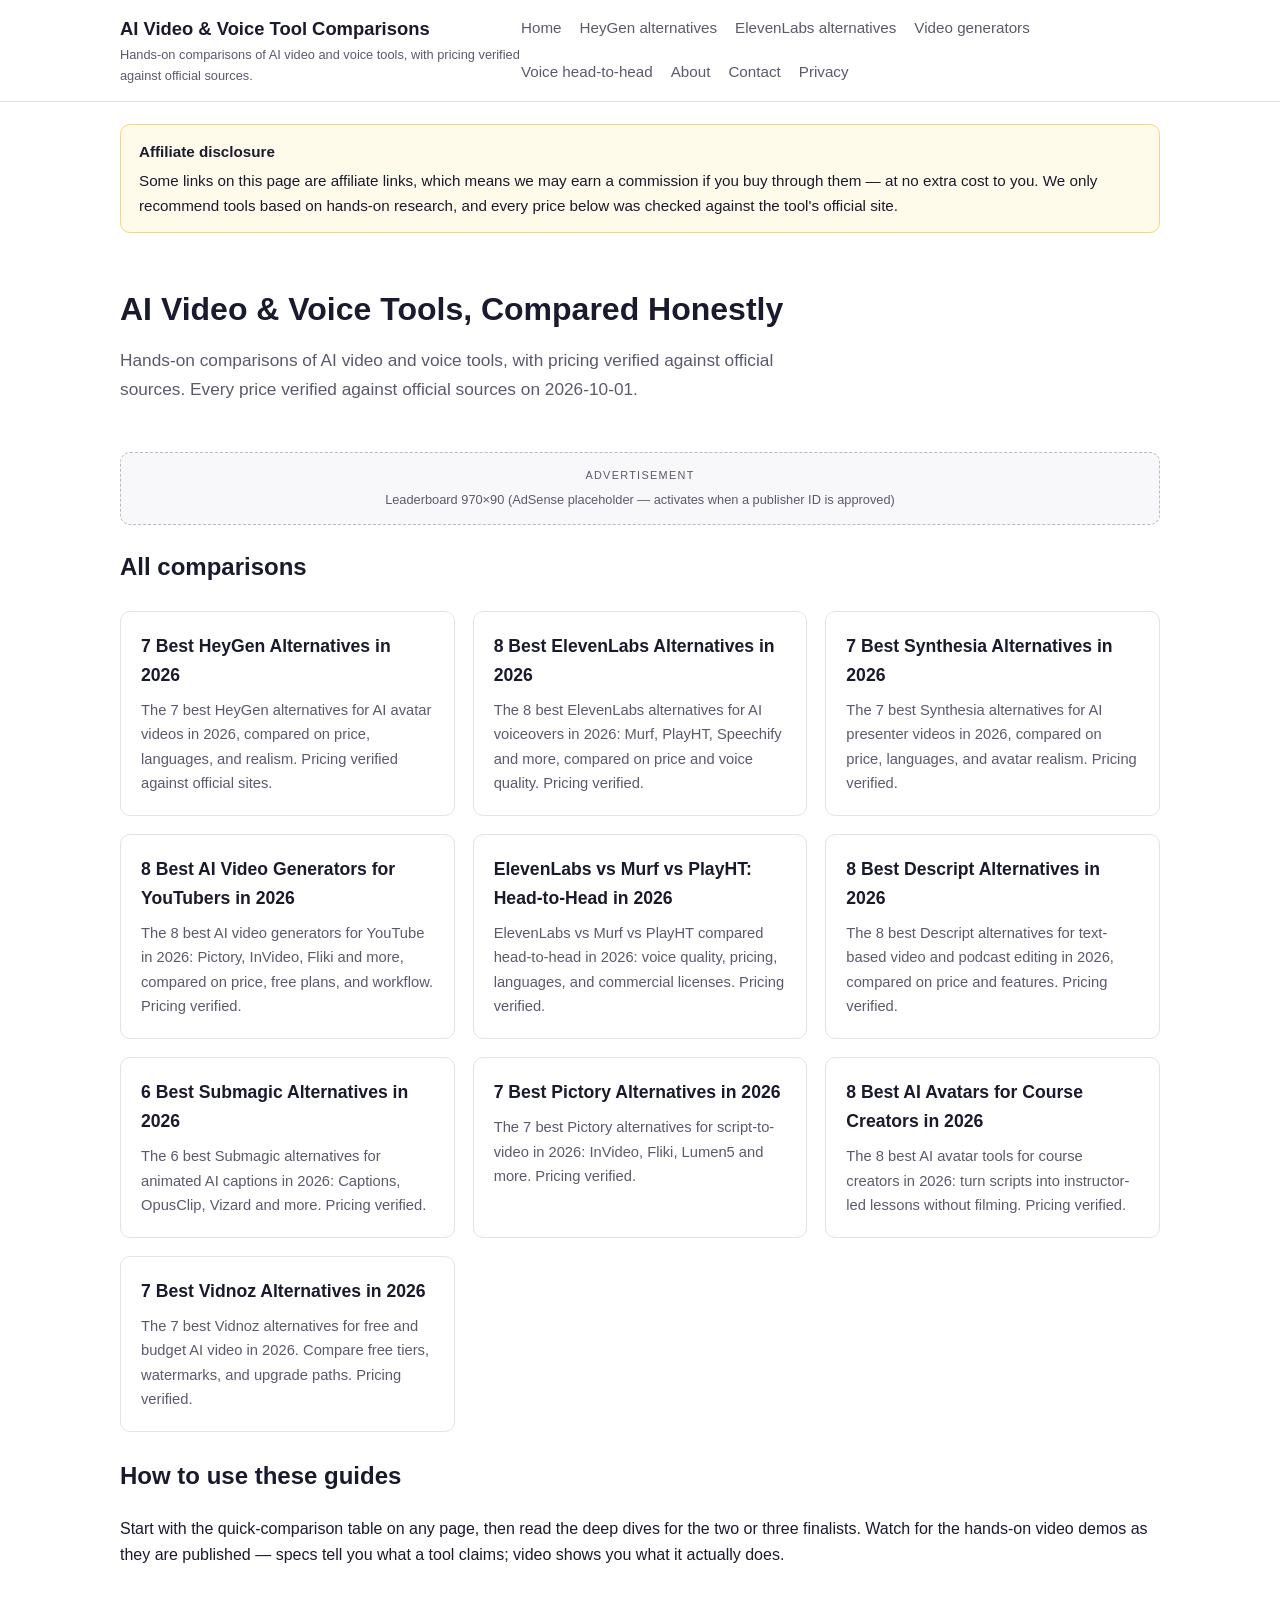
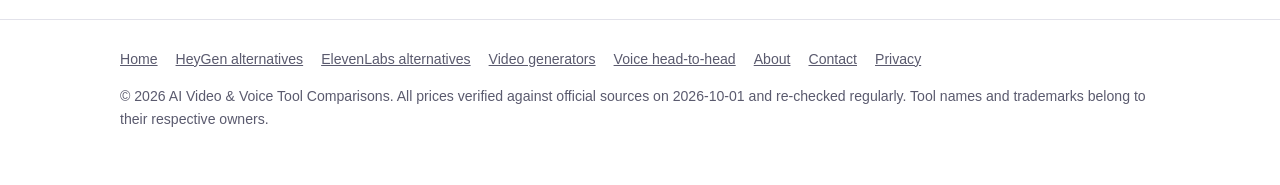
==== index.html @ 2ac19dc4 "Initial launch: AI video & voice alternatives hub - 14 static pages (10 comparison pages + index + p" ====
<!DOCTYPE html>
<html lang="en">
<head>
<meta charset="utf-8">
<meta name="viewport" content="width=device-width, initial-scale=1">
<title>Best AI Video &amp; Voice Tools Compared (2026) — Hands-On Reviews &amp; Real Pricing | AI Video &amp; Voice Tool Comparisons</title>
<meta name="description" content="Hands-on comparisons of AI video and voice tools, with pricing verified against official sources. Pricing verified against official sources.">
<link rel="canonical" href="https://c2r-marketing.github.io/ai-video-voice-hub/index.html">
<link rel="stylesheet" href="assets/css/style.css">
<script async src="https://pagead2.googlesyndication.com/pagead/js/adsbygoogle.js?client=ca-pub-5514918108951220"
     crossorigin="anonymous"></script>
</head>
<body>
<header class="site-header"><div class="wrap">
<a class="brand" href="index.html">AI Video &amp; Voice Tool Comparisons<small>Hands-on comparisons of AI video and voice tools, with pricing verified against official sources.</small></a>
<nav class="main-nav" aria-label="Main"><ul><li><a href="index.html">Home</a></li><li><a href="heygen-alternatives.html">HeyGen alternatives</a></li><li><a href="elevenlabs-alternatives.html">ElevenLabs alternatives</a></li><li><a href="best-ai-video-generators-for-youtubers.html">Video generators</a></li><li><a href="elevenlabs-vs-murf-vs-playht.html">Voice head-to-head</a></li><li><a href="about.html">About</a></li><li><a href="contact.html">Contact</a></li><li><a href="privacy-policy.html">Privacy</a></li></ul></nav>
</div></header>
<div class="wrap">
<div class="disclosure" role="note">
<strong>Affiliate disclosure</strong>
Some links on this page are affiliate links, which means we may earn a commission if you buy through them — at no extra cost to you.
We only recommend tools based on hands-on research, and every price below was checked against the tool's official site.
</div><div class='hero'><h1>AI Video &amp; Voice Tools, Compared Honestly</h1><p class='lede'>Hands-on comparisons of AI video and voice tools, with pricing verified against official sources. Every price verified against official sources on 2026-10-01.</p></div><div class="ad-slot" data-ad-placeholder="leaderboard_under_header"><span class="ad-label">Advertisement</span>Leaderboard 970×90 (AdSense placeholder — activates when a publisher ID is approved)</div><h2>All comparisons</h2><div class='page-grid'><div class='page-card'><h2><a href='heygen-alternatives.html'>7 Best HeyGen Alternatives in 2026</a></h2><p>The 7 best HeyGen alternatives for AI avatar videos in 2026, compared on price, languages, and realism. Pricing verified against official sites.</p></div><div class='page-card'><h2><a href='elevenlabs-alternatives.html'>8 Best ElevenLabs Alternatives in 2026</a></h2><p>The 8 best ElevenLabs alternatives for AI voiceovers in 2026: Murf, PlayHT, Speechify and more, compared on price and voice quality. Pricing verified.</p></div><div class='page-card'><h2><a href='synthesia-alternatives.html'>7 Best Synthesia Alternatives in 2026</a></h2><p>The 7 best Synthesia alternatives for AI presenter videos in 2026, compared on price, languages, and avatar realism. Pricing verified.</p></div><div class='page-card'><h2><a href='best-ai-video-generators-for-youtubers.html'>8 Best AI Video Generators for YouTubers in 2026</a></h2><p>The 8 best AI video generators for YouTube in 2026: Pictory, InVideo, Fliki and more, compared on price, free plans, and workflow. Pricing verified.</p></div><div class='page-card'><h2><a href='elevenlabs-vs-murf-vs-playht.html'>ElevenLabs vs Murf vs PlayHT: Head-to-Head in 2026</a></h2><p>ElevenLabs vs Murf vs PlayHT compared head-to-head in 2026: voice quality, pricing, languages, and commercial licenses. Pricing verified.</p></div><div class='page-card'><h2><a href='descript-alternatives.html'>8 Best Descript Alternatives in 2026</a></h2><p>The 8 best Descript alternatives for text-based video and podcast editing in 2026, compared on price and features. Pricing verified.</p></div><div class='page-card'><h2><a href='submagic-alternatives.html'>6 Best Submagic Alternatives in 2026</a></h2><p>The 6 best Submagic alternatives for animated AI captions in 2026: Captions, OpusClip, Vizard and more. Pricing verified.</p></div><div class='page-card'><h2><a href='pictory-alternatives.html'>7 Best Pictory Alternatives in 2026</a></h2><p>The 7 best Pictory alternatives for script-to-video in 2026: InVideo, Fliki, Lumen5 and more. Pricing verified.</p></div><div class='page-card'><h2><a href='best-ai-avatars-for-course-creators.html'>8 Best AI Avatars for Course Creators in 2026</a></h2><p>The 8 best AI avatar tools for course creators in 2026: turn scripts into instructor-led lessons without filming. Pricing verified.</p></div><div class='page-card'><h2><a href='vidnoz-alternatives.html'>7 Best Vidnoz Alternatives in 2026</a></h2><p>The 7 best Vidnoz alternatives for free and budget AI video in 2026. Compare free tiers, watermarks, and upgrade paths. Pricing verified.</p></div></div><h2>How to use these guides</h2><p>Start with the quick-comparison table on any page, then read the deep dives for the two or three finalists. Watch for the hands-on video demos as they are published — specs tell you what a tool claims; video shows you what it actually does.</p>
</div>
<footer class="site-footer"><div class="wrap">
<nav aria-label="Footer"><ul><li><a href="index.html">Home</a></li><li><a href="heygen-alternatives.html">HeyGen alternatives</a></li><li><a href="elevenlabs-alternatives.html">ElevenLabs alternatives</a></li><li><a href="best-ai-video-generators-for-youtubers.html">Video generators</a></li><li><a href="elevenlabs-vs-murf-vs-playht.html">Voice head-to-head</a></li><li><a href="about.html">About</a></li><li><a href="contact.html">Contact</a></li><li><a href="privacy-policy.html">Privacy</a></li></ul></nav>
<p>&copy; 2026 AI Video &amp; Voice Tool Comparisons. All prices verified against official sources on 2026-10-01 and re-checked regularly. Tool names and trademarks belong to their respective owners.</p>
</div></footer>
</body>
</html>
---- assets/css/style.css ----
/* AI Video & Voice Tool Comparisons — minimal static stylesheet */
:root {
  --ink: #1a1a2e;
  --muted: #5a5a6e;
  --accent: #4f46e5;
  --accent-soft: #eef0ff;
  --border: #e2e2ea;
  --bg: #ffffff;
  --bg-soft: #f8f8fb;
  --good: #15803d;
  --warn: #b45309;
  --radius: 10px;
  --maxw: 1080px;
}
* { box-sizing: border-box; }
body {
  margin: 0;
  font-family: -apple-system, BlinkMacSystemFont, "Segoe UI", Roboto, Helvetica, Arial, sans-serif;
  color: var(--ink);
  background: var(--bg);
  line-height: 1.65;
}
a { color: var(--accent); }
a:hover { text-decoration: underline; }
.wrap { max-width: var(--maxw); margin: 0 auto; padding: 0 20px; }

/* Header / nav */
.site-header { border-bottom: 1px solid var(--border); background: var(--bg); }
.site-header .wrap { display: flex; align-items: center; justify-content: space-between; padding-top: 14px; padding-bottom: 14px; }
.brand { font-weight: 800; font-size: 1.15rem; text-decoration: none; color: var(--ink); }
.brand small { display: block; font-weight: 400; font-size: .8rem; color: var(--muted); }
nav.main-nav ul { list-style: none; margin: 0; padding: 0; display: flex; gap: 18px; flex-wrap: wrap; }
nav.main-nav a { text-decoration: none; color: var(--muted); font-size: .95rem; }
nav.main-nav a:hover { color: var(--accent); }

/* Ad slots */
.ad-slot {
  border: 1px dashed #b9b9c9;
  background: var(--bg-soft);
  color: var(--muted);
  text-align: center;
  font-size: .8rem;
  padding: 14px 10px;
  margin: 22px 0;
  border-radius: var(--radius);
}
.ad-slot .ad-label { display: block; font-size: .68rem; letter-spacing: .12em; text-transform: uppercase; margin-bottom: 4px; }

/* Disclosure — always first on comparison pages */
.disclosure {
  background: #fffbeb;
  border: 1px solid #f5d67b;
  border-radius: var(--radius);
  padding: 14px 18px;
  margin: 22px 0;
  font-size: .95rem;
}
.disclosure strong { display: block; margin-bottom: 4px; }

/* Hero */
.hero { padding: 34px 0 10px; }
.hero h1 { font-size: 2rem; line-height: 1.25; margin: 0 0 10px; }
.hero .lede { color: var(--muted); font-size: 1.08rem; max-width: 720px; }
.verified-date { font-size: .85rem; color: var(--good); font-weight: 600; }

/* Comparison table */
.table-scroll { overflow-x: auto; margin: 22px 0; }
table.compare { width: 100%; border-collapse: collapse; font-size: .93rem; min-width: 640px; }
table.compare th, table.compare td { border: 1px solid var(--border); padding: 10px 12px; text-align: left; vertical-align: top; }
table.compare thead th { background: var(--accent-soft); }
table.compare tbody tr:nth-child(even) { background: var(--bg-soft); }
.badge { display: inline-block; font-size: .72rem; font-weight: 700; padding: 2px 9px; border-radius: 999px; }
.badge.free { background: #dcfce7; color: var(--good); }
.badge.paid { background: #eef0ff; color: var(--accent); }
.badge.unverified { background: #fef3c7; color: var(--warn); }

/* Tool cards */
.tool-card { border: 1px solid var(--border); border-radius: var(--radius); padding: 24px; margin: 26px 0; background: var(--bg); }
.tool-card h2 { margin-top: 0; font-size: 1.45rem; }
.tool-card h2 .rank { color: var(--accent); margin-right: 8px; }
.tool-meta { font-size: .88rem; color: var(--muted); margin-bottom: 12px; }
.demo-placeholder {
  border: 2px dashed #b9b9c9; border-radius: var(--radius);
  background: var(--bg-soft); padding: 34px 18px; text-align: center; color: var(--muted);
  margin: 16px 0; font-size: .95rem;
}
.demo-placeholder strong { display: block; color: var(--ink); margin-bottom: 6px; }
.pros-cons { display: grid; grid-template-columns: 1fr 1fr; gap: 16px; margin: 14px 0; }
.pros-cons h3 { font-size: 1rem; margin: 0 0 6px; }
.pros-cons ul { margin: 0; padding-left: 20px; font-size: .95rem; }
.pros h3 { color: var(--good); }
.cons h3 { color: #b91c1c; }
@media (max-width: 640px) { .pros-cons { grid-template-columns: 1fr; } }
.pricing-box { background: var(--bg-soft); border-radius: var(--radius); padding: 14px 18px; margin: 14px 0; font-size: .95rem; }
.pricing-box ul { margin: 6px 0; padding-left: 20px; }
.cta-row { margin-top: 14px; display: flex; gap: 12px; flex-wrap: wrap; align-items: center; }
.btn {
  display: inline-block; background: var(--accent); color: #fff; text-decoration: none;
  padding: 10px 22px; border-radius: 8px; font-weight: 700;
}
.btn:hover { text-decoration: none; filter: brightness(1.08); }
.btn.ghost { background: transparent; color: var(--accent); border: 1px solid var(--accent); }
.aff-note { font-size: .82rem; color: var(--muted); }

/* FAQ */
.faq { margin: 30px 0; }
.faq details { border: 1px solid var(--border); border-radius: var(--radius); padding: 12px 16px; margin-bottom: 10px; }
.faq summary { font-weight: 700; cursor: pointer; }
.faq p { margin: 8px 0 0; }

/* Footer */
.site-footer { border-top: 1px solid var(--border); margin-top: 50px; padding: 28px 0 40px; color: var(--muted); font-size: .88rem; }
.site-footer nav ul { list-style: none; margin: 0 0 12px; padding: 0; display: flex; gap: 18px; flex-wrap: wrap; }
.site-footer a { color: var(--muted); }

/* Content pages */
.content { max-width: 760px; padding: 30px 0; }
.content h1 { font-size: 1.9rem; }

/* Article layout with sidebar */
.article-layout { display: grid; grid-template-columns: 1fr 300px; gap: 30px; align-items: start; }
.article-layout main { min-width: 0; }
.sidebar { position: sticky; top: 20px; }
.sidebar .toc { border: 1px solid var(--border); border-radius: var(--radius); padding: 16px 18px; margin-bottom: 20px; background: var(--bg); }
.sidebar .toc h3 { margin: 0 0 8px; font-size: .95rem; }
.sidebar .toc ul { margin: 0; padding-left: 18px; font-size: .88rem; }
@media (max-width: 900px) { .article-layout { grid-template-columns: 1fr; } .sidebar { position: static; } }

/* Page grid on index */
.page-grid { display: grid; grid-template-columns: repeat(auto-fill, minmax(300px, 1fr)); gap: 18px; margin: 24px 0; }
.page-card { border: 1px solid var(--border); border-radius: var(--radius); padding: 20px; background: var(--bg); }
.page-card h2 { font-size: 1.1rem; margin: 0 0 8px; }
.page-card h2 a { color: var(--ink); text-decoration: none; }
.page-card h2 a:hover { color: var(--accent); }
.page-card p { font-size: .92rem; color: var(--muted); margin: 0; }

.reverify { color: #8a6d3b; background: #fcf8e3; border: 1px solid #faebcc; border-radius: 6px; padding: .5rem .75rem; font-size: .9rem; }
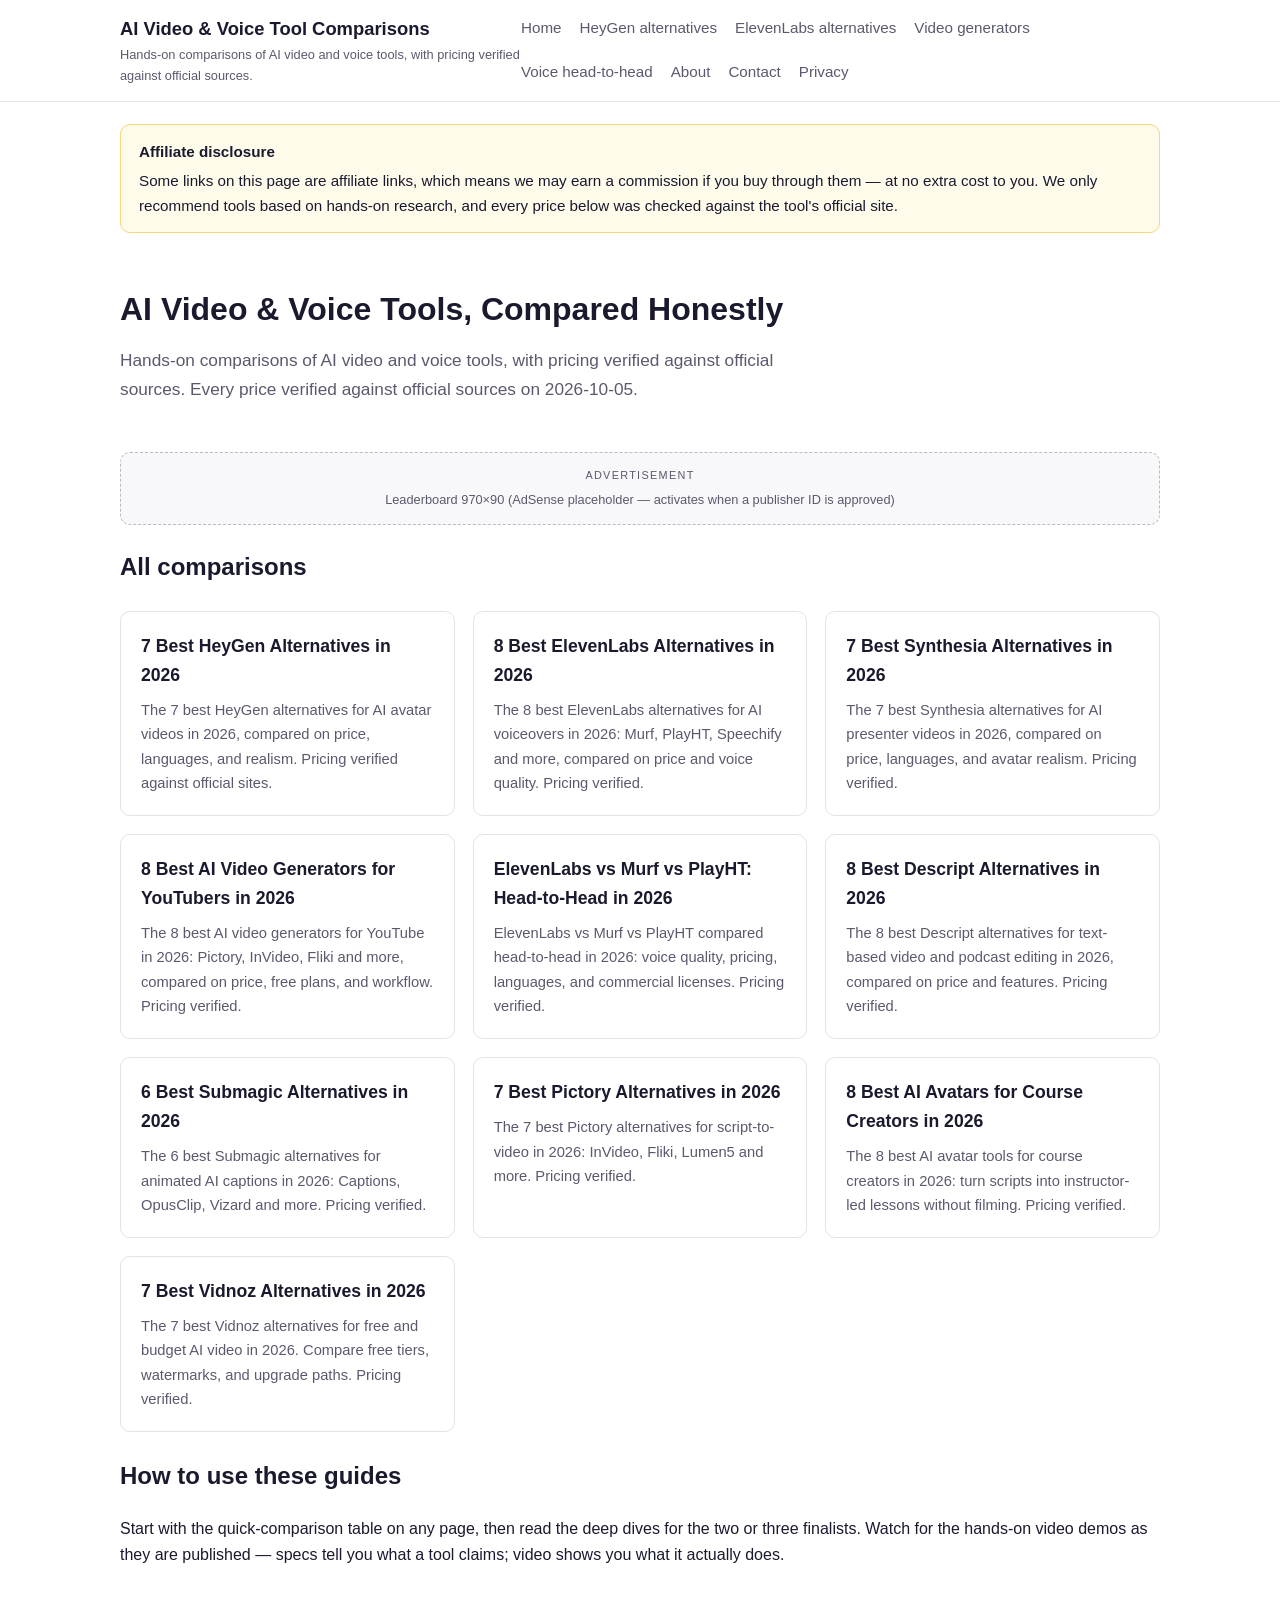
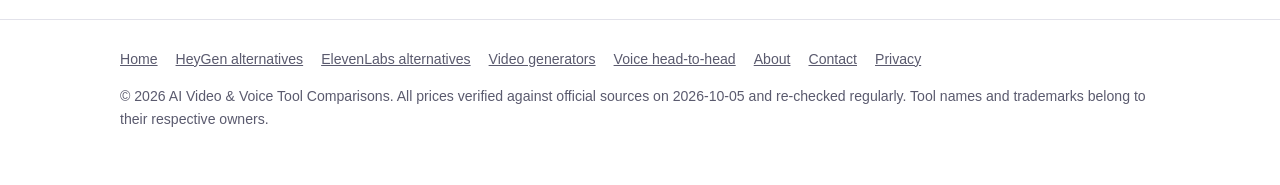
==== commit a71ff1d5: "Weekly re-verification: 2026-10-05 - All 40 tools re-checked against official pages only (pricing + " ====
--- a/index.html
+++ b/index.html
@@ -20,11 +20,11 @@
 <strong>Affiliate disclosure</strong>
 Some links on this page are affiliate links, which means we may earn a commission if you buy through them — at no extra cost to you.
 We only recommend tools based on hands-on research, and every price below was checked against the tool's official site.
-</div><div class='hero'><h1>AI Video &amp; Voice Tools, Compared Honestly</h1><p class='lede'>Hands-on comparisons of AI video and voice tools, with pricing verified against official sources. Every price verified against official sources on 2026-10-01.</p></div><div class="ad-slot" data-ad-placeholder="leaderboard_under_header"><span class="ad-label">Advertisement</span>Leaderboard 970×90 (AdSense placeholder — activates when a publisher ID is approved)</div><h2>All comparisons</h2><div class='page-grid'><div class='page-card'><h2><a href='heygen-alternatives.html'>7 Best HeyGen Alternatives in 2026</a></h2><p>The 7 best HeyGen alternatives for AI avatar videos in 2026, compared on price, languages, and realism. Pricing verified against official sites.</p></div><div class='page-card'><h2><a href='elevenlabs-alternatives.html'>8 Best ElevenLabs Alternatives in 2026</a></h2><p>The 8 best ElevenLabs alternatives for AI voiceovers in 2026: Murf, PlayHT, Speechify and more, compared on price and voice quality. Pricing verified.</p></div><div class='page-card'><h2><a href='synthesia-alternatives.html'>7 Best Synthesia Alternatives in 2026</a></h2><p>The 7 best Synthesia alternatives for AI presenter videos in 2026, compared on price, languages, and avatar realism. Pricing verified.</p></div><div class='page-card'><h2><a href='best-ai-video-generators-for-youtubers.html'>8 Best AI Video Generators for YouTubers in 2026</a></h2><p>The 8 best AI video generators for YouTube in 2026: Pictory, InVideo, Fliki and more, compared on price, free plans, and workflow. Pricing verified.</p></div><div class='page-card'><h2><a href='elevenlabs-vs-murf-vs-playht.html'>ElevenLabs vs Murf vs PlayHT: Head-to-Head in 2026</a></h2><p>ElevenLabs vs Murf vs PlayHT compared head-to-head in 2026: voice quality, pricing, languages, and commercial licenses. Pricing verified.</p></div><div class='page-card'><h2><a href='descript-alternatives.html'>8 Best Descript Alternatives in 2026</a></h2><p>The 8 best Descript alternatives for text-based video and podcast editing in 2026, compared on price and features. Pricing verified.</p></div><div class='page-card'><h2><a href='submagic-alternatives.html'>6 Best Submagic Alternatives in 2026</a></h2><p>The 6 best Submagic alternatives for animated AI captions in 2026: Captions, OpusClip, Vizard and more. Pricing verified.</p></div><div class='page-card'><h2><a href='pictory-alternatives.html'>7 Best Pictory Alternatives in 2026</a></h2><p>The 7 best Pictory alternatives for script-to-video in 2026: InVideo, Fliki, Lumen5 and more. Pricing verified.</p></div><div class='page-card'><h2><a href='best-ai-avatars-for-course-creators.html'>8 Best AI Avatars for Course Creators in 2026</a></h2><p>The 8 best AI avatar tools for course creators in 2026: turn scripts into instructor-led lessons without filming. Pricing verified.</p></div><div class='page-card'><h2><a href='vidnoz-alternatives.html'>7 Best Vidnoz Alternatives in 2026</a></h2><p>The 7 best Vidnoz alternatives for free and budget AI video in 2026. Compare free tiers, watermarks, and upgrade paths. Pricing verified.</p></div></div><h2>How to use these guides</h2><p>Start with the quick-comparison table on any page, then read the deep dives for the two or three finalists. Watch for the hands-on video demos as they are published — specs tell you what a tool claims; video shows you what it actually does.</p>
+</div><div class='hero'><h1>AI Video &amp; Voice Tools, Compared Honestly</h1><p class='lede'>Hands-on comparisons of AI video and voice tools, with pricing verified against official sources. Every price verified against official sources on 2026-10-05.</p></div><div class="ad-slot" data-ad-placeholder="leaderboard_under_header"><span class="ad-label">Advertisement</span>Leaderboard 970×90 (AdSense placeholder — activates when a publisher ID is approved)</div><h2>All comparisons</h2><div class='page-grid'><div class='page-card'><h2><a href='heygen-alternatives.html'>7 Best HeyGen Alternatives in 2026</a></h2><p>The 7 best HeyGen alternatives for AI avatar videos in 2026, compared on price, languages, and realism. Pricing verified against official sites.</p></div><div class='page-card'><h2><a href='elevenlabs-alternatives.html'>8 Best ElevenLabs Alternatives in 2026</a></h2><p>The 8 best ElevenLabs alternatives for AI voiceovers in 2026: Murf, PlayHT, Speechify and more, compared on price and voice quality. Pricing verified.</p></div><div class='page-card'><h2><a href='synthesia-alternatives.html'>7 Best Synthesia Alternatives in 2026</a></h2><p>The 7 best Synthesia alternatives for AI presenter videos in 2026, compared on price, languages, and avatar realism. Pricing verified.</p></div><div class='page-card'><h2><a href='best-ai-video-generators-for-youtubers.html'>8 Best AI Video Generators for YouTubers in 2026</a></h2><p>The 8 best AI video generators for YouTube in 2026: Pictory, InVideo, Fliki and more, compared on price, free plans, and workflow. Pricing verified.</p></div><div class='page-card'><h2><a href='elevenlabs-vs-murf-vs-playht.html'>ElevenLabs vs Murf vs PlayHT: Head-to-Head in 2026</a></h2><p>ElevenLabs vs Murf vs PlayHT compared head-to-head in 2026: voice quality, pricing, languages, and commercial licenses. Pricing verified.</p></div><div class='page-card'><h2><a href='descript-alternatives.html'>8 Best Descript Alternatives in 2026</a></h2><p>The 8 best Descript alternatives for text-based video and podcast editing in 2026, compared on price and features. Pricing verified.</p></div><div class='page-card'><h2><a href='submagic-alternatives.html'>6 Best Submagic Alternatives in 2026</a></h2><p>The 6 best Submagic alternatives for animated AI captions in 2026: Captions, OpusClip, Vizard and more. Pricing verified.</p></div><div class='page-card'><h2><a href='pictory-alternatives.html'>7 Best Pictory Alternatives in 2026</a></h2><p>The 7 best Pictory alternatives for script-to-video in 2026: InVideo, Fliki, Lumen5 and more. Pricing verified.</p></div><div class='page-card'><h2><a href='best-ai-avatars-for-course-creators.html'>8 Best AI Avatars for Course Creators in 2026</a></h2><p>The 8 best AI avatar tools for course creators in 2026: turn scripts into instructor-led lessons without filming. Pricing verified.</p></div><div class='page-card'><h2><a href='vidnoz-alternatives.html'>7 Best Vidnoz Alternatives in 2026</a></h2><p>The 7 best Vidnoz alternatives for free and budget AI video in 2026. Compare free tiers, watermarks, and upgrade paths. Pricing verified.</p></div></div><h2>How to use these guides</h2><p>Start with the quick-comparison table on any page, then read the deep dives for the two or three finalists. Watch for the hands-on video demos as they are published — specs tell you what a tool claims; video shows you what it actually does.</p>
 </div>
 <footer class="site-footer"><div class="wrap">
 <nav aria-label="Footer"><ul><li><a href="index.html">Home</a></li><li><a href="heygen-alternatives.html">HeyGen alternatives</a></li><li><a href="elevenlabs-alternatives.html">ElevenLabs alternatives</a></li><li><a href="best-ai-video-generators-for-youtubers.html">Video generators</a></li><li><a href="elevenlabs-vs-murf-vs-playht.html">Voice head-to-head</a></li><li><a href="about.html">About</a></li><li><a href="contact.html">Contact</a></li><li><a href="privacy-policy.html">Privacy</a></li></ul></nav>
-<p>&copy; 2026 AI Video &amp; Voice Tool Comparisons. All prices verified against official sources on 2026-10-01 and re-checked regularly. Tool names and trademarks belong to their respective owners.</p>
+<p>&copy; 2026 AI Video &amp; Voice Tool Comparisons. All prices verified against official sources on 2026-10-05 and re-checked regularly. Tool names and trademarks belong to their respective owners.</p>
 </div></footer>
 </body>
 </html>
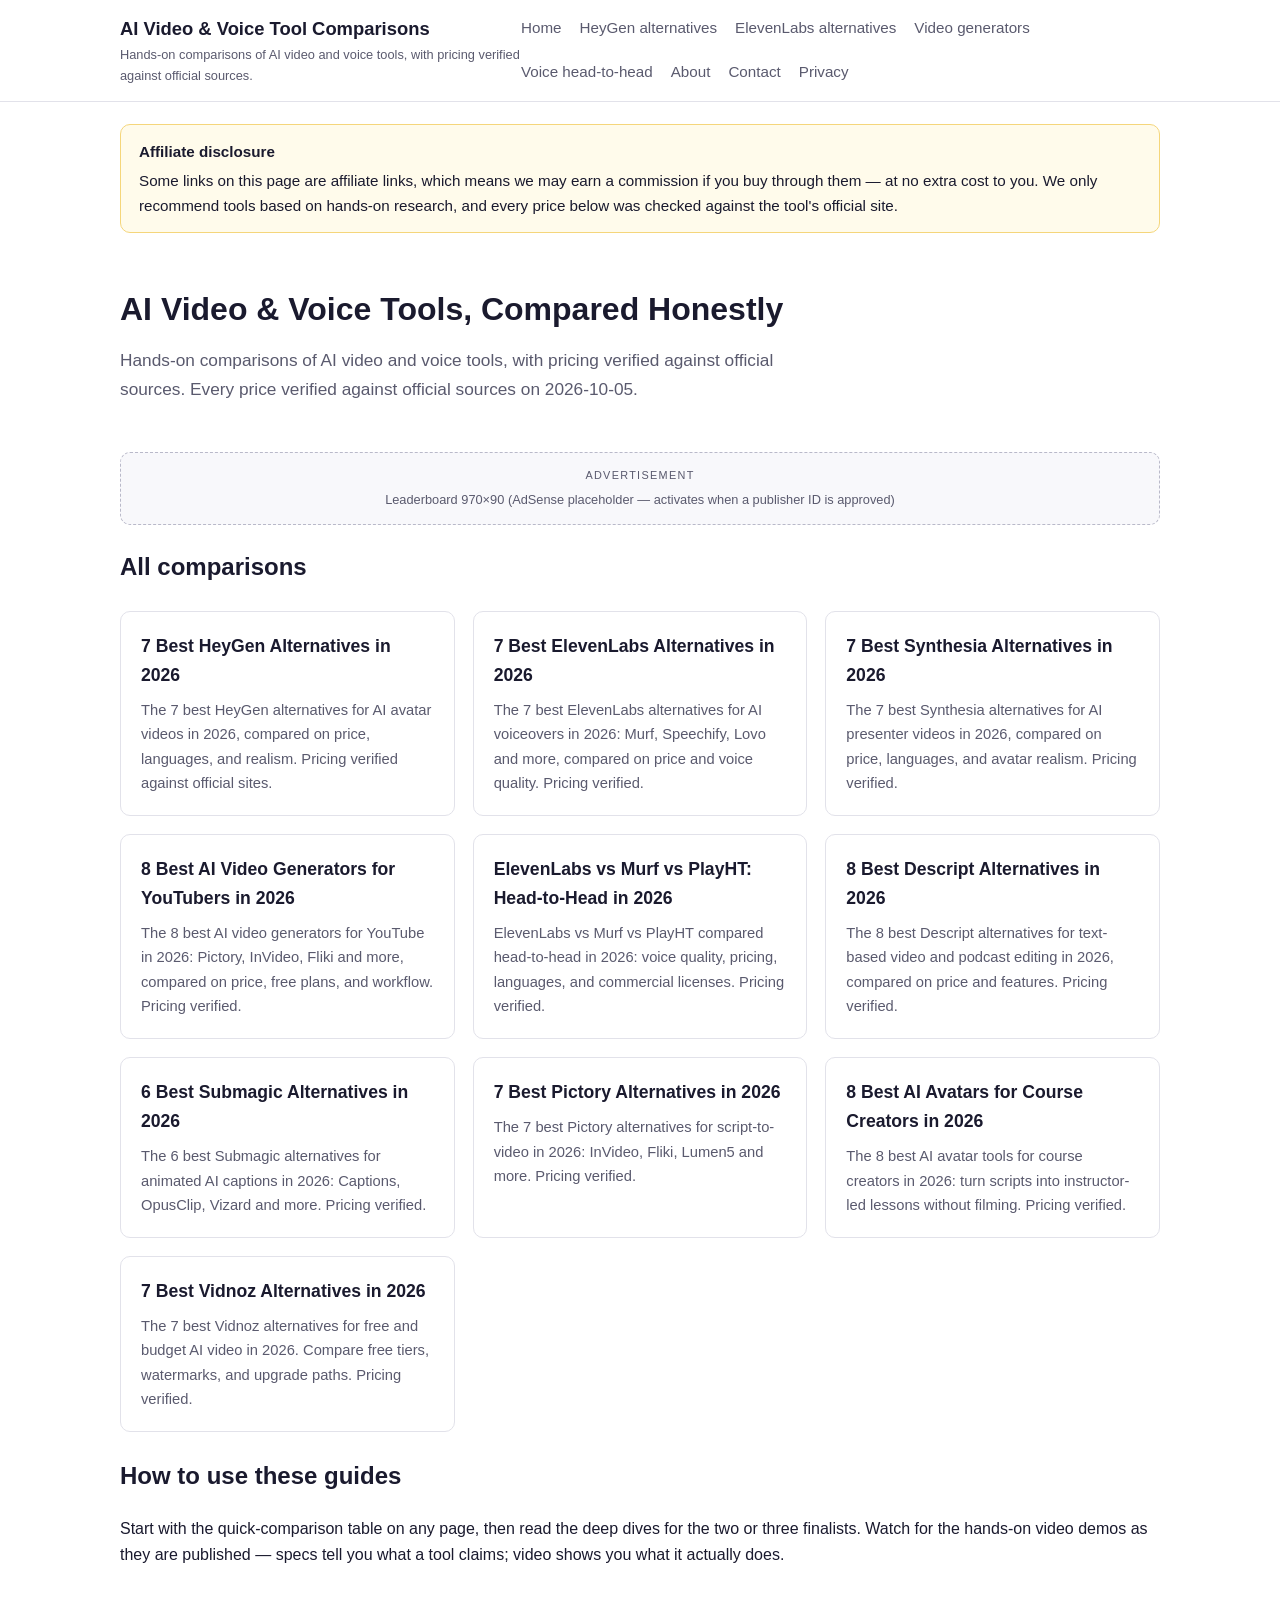
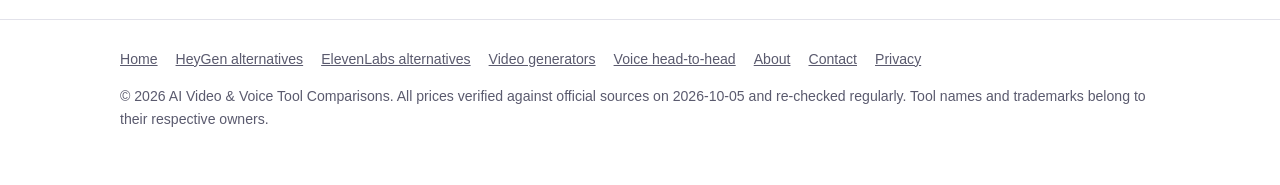
==== commit dccc2c57: "Trust fixes from main-agent review: remove Resemble AI (pivoted), PlayHT dead-link override, Synthes" ====
--- a/index.html
+++ b/index.html
@@ -20,7 +20,7 @@
 <strong>Affiliate disclosure</strong>
 Some links on this page are affiliate links, which means we may earn a commission if you buy through them — at no extra cost to you.
 We only recommend tools based on hands-on research, and every price below was checked against the tool's official site.
-</div><div class='hero'><h1>AI Video &amp; Voice Tools, Compared Honestly</h1><p class='lede'>Hands-on comparisons of AI video and voice tools, with pricing verified against official sources. Every price verified against official sources on 2026-10-05.</p></div><div class="ad-slot" data-ad-placeholder="leaderboard_under_header"><span class="ad-label">Advertisement</span>Leaderboard 970×90 (AdSense placeholder — activates when a publisher ID is approved)</div><h2>All comparisons</h2><div class='page-grid'><div class='page-card'><h2><a href='heygen-alternatives.html'>7 Best HeyGen Alternatives in 2026</a></h2><p>The 7 best HeyGen alternatives for AI avatar videos in 2026, compared on price, languages, and realism. Pricing verified against official sites.</p></div><div class='page-card'><h2><a href='elevenlabs-alternatives.html'>8 Best ElevenLabs Alternatives in 2026</a></h2><p>The 8 best ElevenLabs alternatives for AI voiceovers in 2026: Murf, PlayHT, Speechify and more, compared on price and voice quality. Pricing verified.</p></div><div class='page-card'><h2><a href='synthesia-alternatives.html'>7 Best Synthesia Alternatives in 2026</a></h2><p>The 7 best Synthesia alternatives for AI presenter videos in 2026, compared on price, languages, and avatar realism. Pricing verified.</p></div><div class='page-card'><h2><a href='best-ai-video-generators-for-youtubers.html'>8 Best AI Video Generators for YouTubers in 2026</a></h2><p>The 8 best AI video generators for YouTube in 2026: Pictory, InVideo, Fliki and more, compared on price, free plans, and workflow. Pricing verified.</p></div><div class='page-card'><h2><a href='elevenlabs-vs-murf-vs-playht.html'>ElevenLabs vs Murf vs PlayHT: Head-to-Head in 2026</a></h2><p>ElevenLabs vs Murf vs PlayHT compared head-to-head in 2026: voice quality, pricing, languages, and commercial licenses. Pricing verified.</p></div><div class='page-card'><h2><a href='descript-alternatives.html'>8 Best Descript Alternatives in 2026</a></h2><p>The 8 best Descript alternatives for text-based video and podcast editing in 2026, compared on price and features. Pricing verified.</p></div><div class='page-card'><h2><a href='submagic-alternatives.html'>6 Best Submagic Alternatives in 2026</a></h2><p>The 6 best Submagic alternatives for animated AI captions in 2026: Captions, OpusClip, Vizard and more. Pricing verified.</p></div><div class='page-card'><h2><a href='pictory-alternatives.html'>7 Best Pictory Alternatives in 2026</a></h2><p>The 7 best Pictory alternatives for script-to-video in 2026: InVideo, Fliki, Lumen5 and more. Pricing verified.</p></div><div class='page-card'><h2><a href='best-ai-avatars-for-course-creators.html'>8 Best AI Avatars for Course Creators in 2026</a></h2><p>The 8 best AI avatar tools for course creators in 2026: turn scripts into instructor-led lessons without filming. Pricing verified.</p></div><div class='page-card'><h2><a href='vidnoz-alternatives.html'>7 Best Vidnoz Alternatives in 2026</a></h2><p>The 7 best Vidnoz alternatives for free and budget AI video in 2026. Compare free tiers, watermarks, and upgrade paths. Pricing verified.</p></div></div><h2>How to use these guides</h2><p>Start with the quick-comparison table on any page, then read the deep dives for the two or three finalists. Watch for the hands-on video demos as they are published — specs tell you what a tool claims; video shows you what it actually does.</p>
+</div><div class='hero'><h1>AI Video &amp; Voice Tools, Compared Honestly</h1><p class='lede'>Hands-on comparisons of AI video and voice tools, with pricing verified against official sources. Every price verified against official sources on 2026-10-05.</p></div><div class="ad-slot" data-ad-placeholder="leaderboard_under_header"><span class="ad-label">Advertisement</span>Leaderboard 970×90 (AdSense placeholder — activates when a publisher ID is approved)</div><h2>All comparisons</h2><div class='page-grid'><div class='page-card'><h2><a href='heygen-alternatives.html'>7 Best HeyGen Alternatives in 2026</a></h2><p>The 7 best HeyGen alternatives for AI avatar videos in 2026, compared on price, languages, and realism. Pricing verified against official sites.</p></div><div class='page-card'><h2><a href='elevenlabs-alternatives.html'>7 Best ElevenLabs Alternatives in 2026</a></h2><p>The 7 best ElevenLabs alternatives for AI voiceovers in 2026: Murf, Speechify, Lovo and more, compared on price and voice quality. Pricing verified.</p></div><div class='page-card'><h2><a href='synthesia-alternatives.html'>7 Best Synthesia Alternatives in 2026</a></h2><p>The 7 best Synthesia alternatives for AI presenter videos in 2026, compared on price, languages, and avatar realism. Pricing verified.</p></div><div class='page-card'><h2><a href='best-ai-video-generators-for-youtubers.html'>8 Best AI Video Generators for YouTubers in 2026</a></h2><p>The 8 best AI video generators for YouTube in 2026: Pictory, InVideo, Fliki and more, compared on price, free plans, and workflow. Pricing verified.</p></div><div class='page-card'><h2><a href='elevenlabs-vs-murf-vs-playht.html'>ElevenLabs vs Murf vs PlayHT: Head-to-Head in 2026</a></h2><p>ElevenLabs vs Murf vs PlayHT compared head-to-head in 2026: voice quality, pricing, languages, and commercial licenses. Pricing verified.</p></div><div class='page-card'><h2><a href='descript-alternatives.html'>8 Best Descript Alternatives in 2026</a></h2><p>The 8 best Descript alternatives for text-based video and podcast editing in 2026, compared on price and features. Pricing verified.</p></div><div class='page-card'><h2><a href='submagic-alternatives.html'>6 Best Submagic Alternatives in 2026</a></h2><p>The 6 best Submagic alternatives for animated AI captions in 2026: Captions, OpusClip, Vizard and more. Pricing verified.</p></div><div class='page-card'><h2><a href='pictory-alternatives.html'>7 Best Pictory Alternatives in 2026</a></h2><p>The 7 best Pictory alternatives for script-to-video in 2026: InVideo, Fliki, Lumen5 and more. Pricing verified.</p></div><div class='page-card'><h2><a href='best-ai-avatars-for-course-creators.html'>8 Best AI Avatars for Course Creators in 2026</a></h2><p>The 8 best AI avatar tools for course creators in 2026: turn scripts into instructor-led lessons without filming. Pricing verified.</p></div><div class='page-card'><h2><a href='vidnoz-alternatives.html'>7 Best Vidnoz Alternatives in 2026</a></h2><p>The 7 best Vidnoz alternatives for free and budget AI video in 2026. Compare free tiers, watermarks, and upgrade paths. Pricing verified.</p></div></div><h2>How to use these guides</h2><p>Start with the quick-comparison table on any page, then read the deep dives for the two or three finalists. Watch for the hands-on video demos as they are published — specs tell you what a tool claims; video shows you what it actually does.</p>
 </div>
 <footer class="site-footer"><div class="wrap">
 <nav aria-label="Footer"><ul><li><a href="index.html">Home</a></li><li><a href="heygen-alternatives.html">HeyGen alternatives</a></li><li><a href="elevenlabs-alternatives.html">ElevenLabs alternatives</a></li><li><a href="best-ai-video-generators-for-youtubers.html">Video generators</a></li><li><a href="elevenlabs-vs-murf-vs-playht.html">Voice head-to-head</a></li><li><a href="about.html">About</a></li><li><a href="contact.html">Contact</a></li><li><a href="privacy-policy.html">Privacy</a></li></ul></nav>
--- a/assets/css/style.css
+++ b/assets/css/style.css
@@ -100,6 +100,7 @@
 }
 .btn:hover { text-decoration: none; filter: brightness(1.08); }
 .btn.ghost { background: transparent; color: var(--accent); border: 1px solid var(--accent); }
+.btn-disabled { background: var(--muted); opacity: .65; cursor: not-allowed; }
 .aff-note { font-size: .82rem; color: var(--muted); }
 
 /* FAQ */
